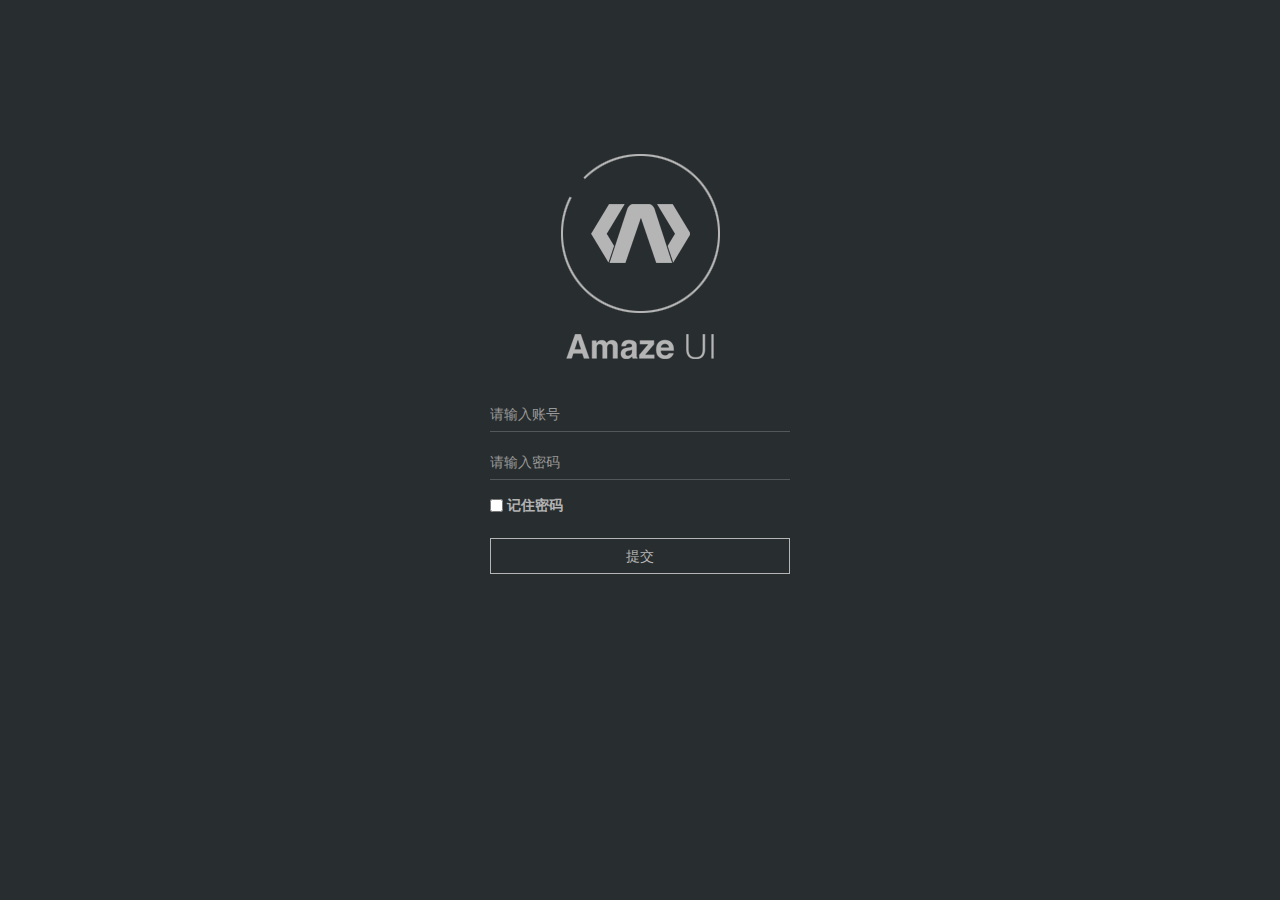
==== login.html @ 0cbc0e25 "commit" ====
<!DOCTYPE html>
<html lang="en">

<head>
    <meta charset="utf-8">
    <meta http-equiv="X-UA-Compatible" content="IE=edge">
    <title>寒亭人大登录</title>
    <meta name="description" content="这是一个 index 页面">
    <meta name="keywords" content="index">
    <meta name="viewport" content="width=device-width, initial-scale=1">
    <meta name="renderer" content="webkit">
    <meta http-equiv="Cache-Control" content="no-siteapp" />
    <link rel="icon" type="image/png" href="assets/i/favicon.png">
    <link rel="apple-touch-icon-precomposed" href="assets/i/app-icon72x72@2x.png">
    <meta name="apple-mobile-web-app-title" content="Amaze UI" />
    <link rel="stylesheet" href="assets/css/amazeui.min.css" />
    <link rel="stylesheet" href="assets/css/amazeui.datatables.min.css" />
    <link rel="stylesheet" href="assets/css/app.css">
    <script src="assets/js/jquery.min.js"></script>

</head>

<body data-type="login">
    <script src="assets/js/theme.js"></script>
    <div class="am-g tpl-g">
        <!-- 风格切换 -->

        <div class="tpl-login">
            <div class="tpl-login-content">
                <div class="tpl-login-logo">

                </div>



                <form class="am-form tpl-form-line-form">
                    <div class="am-form-group">
                        <input type="text" class="tpl-form-input" id="username" placeholder="请输入账号">

                    </div>

                    <div class="am-form-group">
                        <input type="password" class="tpl-form-input" id="password" placeholder="请输入密码">

                    </div>
                    <div class="am-form-group tpl-login-remember-me">
                        <input id="remember-me" type="checkbox">
                        <label for="remember-me">
       
                        记住密码
                         </label>

                    </div>






                    <div class="am-form-group">

                        <button type="button" class="am-btn am-btn-primary  am-btn-block tpl-btn-bg-color-success  tpl-login-btn">提交</button>

                    </div>
                </form>
            </div>
        </div>
    </div>
    <script src="assets/js/amazeui.min.js"></script>
    <script src="assets/js/app.js"></script>
<script>
    $(function () {
        var username = $("#username").val();
        var password = $("#password").val();
        $.ajax({
            type: 'post',
            url:'http://192.168.0.117:8081/duty/record/detail',
            contentType: "application/json",
            data: JSON.stringify({
                "id":"1"
            }),
            success:function(data){
                console.log(data);
            }
        })
    })
</script>

</body>

</html>
---- assets/css/app.css ----
ul,
li {
  list-style: none;
  padding: 0;
  margin: 0;
}
header {
  z-index: 1200;
  position: relative;
}
.tpl-header-logo {
  width: 240px;
  height: 57px;
  display: table;
  text-align: center;
  position: relative;
  z-index: 1300;
}
.tpl-header-logo a {
  display: table-cell;
  vertical-align: middle;
}
.tpl-header-logo img {
  width: 170px;
}
.tpl-header-fluid {
  margin-left: 240px;
  height: 56px;
  padding-left: 20px;
  padding-right: 20px;
}
.tpl-header-switch-button {
  margin-top: 0px;
  margin-bottom: 0px;
  float: left;
  color: #cfcfcf;
  margin-left: -20px;
  margin-right: 0;
  border: 0;
  border-radius: 0;
  padding: 0px 22px;
  font-size: 22px;
  line-height: 55px;
}
.tpl-header-switch-button:hover {
  outline: none;
}
.tpl-header-search-form {
  height: 54px;
  line-height: 52px;
  margin-left: 10px;
}
.tpl-header-search-box,
.tpl-header-search-btn {
  transition: all 0.4s ease-in-out;
  color: #848c90;
  background: none;
  border: none;
  outline: none;
}
.tpl-header-search-box {
  font-size: 14px;
}
.tpl-header-search-box:hover,
.tpl-header-search-box:active {
  color: #fff;
}
.tpl-header-search-btn {
  font-size: 15px;
}
.tpl-header-search-btn:hover,
.tpl-header-search-btn:active {
  color: #fff;
}
.tpl-header-navbar {
  color: #fff;
}
.tpl-header-navbar li {
  float: left;
}
.tpl-header-navbar a {
  line-height: 56px;
  display: block;
  padding: 0 16px;
  position: relative;
}
.tpl-header-navbar a .item-feed-badge {
  position: absolute;
  top: 9px;
  left: 25px;
}
ul.tpl-dropdown-content {
  padding: 10px;
  margin-top: 0;
  width: 300px;
  background-color: #2f3638;
  border: 1px solid #525e62;
  border-radius: 0;
}
ul.tpl-dropdown-content li {
  float: none;
}
ul.tpl-dropdown-content:before,
ul.tpl-dropdown-content:after {
  display: none;
}
ul.tpl-dropdown-content .tpl-dropdown-menu-notifications-title {
  font-size: 12px;
  float: left;
  color: rgba(255, 255, 255, 0.7);
}
ul.tpl-dropdown-content .tpl-dropdown-menu-notifications-time {
  float: right;
  text-align: right;
  color: rgba(255, 255, 255, 0.7);
  font-size: 11px;
  width: 50px;
  margin-left: 10px;
}
ul.tpl-dropdown-content .tpl-dropdown-menu-notifications:last-child .tpl-dropdown-menu-notifications-item {
  text-align: center;
  border: none;
  font-size: 12px;
}
ul.tpl-dropdown-content .tpl-dropdown-menu-notifications:last-child .tpl-dropdown-menu-notifications-item i {
  margin-left: -6px;
}
ul.tpl-dropdown-content .tpl-dropdown-menu-messages:last-child .tpl-dropdown-menu-messages-item {
  text-align: center;
  border: none;
  font-size: 12px;
}
ul.tpl-dropdown-content .tpl-dropdown-menu-messages:last-child .tpl-dropdown-menu-messages-item i {
  margin-left: -6px;
}
ul.tpl-dropdown-content .tpl-dropdown-menu-notifications-item,
ul.tpl-dropdown-content .tpl-dropdown-menu-messages-item {
  padding: 12px;
  color: #fff;
  line-height: 20px;
  border-bottom: 1px solid rgba(255, 255, 255, 0.15);
}
ul.tpl-dropdown-content .tpl-dropdown-menu-notifications-item:hover,
ul.tpl-dropdown-content .tpl-dropdown-menu-messages-item:hover,
ul.tpl-dropdown-content .tpl-dropdown-menu-notifications-item:focus,
ul.tpl-dropdown-content .tpl-dropdown-menu-messages-item:focus {
  background-color: #465154;
  color: #fff;
}
ul.tpl-dropdown-content .tpl-dropdown-menu-notifications-item .menu-messages-ico,
ul.tpl-dropdown-content .tpl-dropdown-menu-messages-item .menu-messages-ico {
  line-height: initial;
  float: left;
  width: 35px;
  height: 35px;
  border-radius: 50%;
  margin-right: 10px;
  margin-top: 6px;
  overflow: hidden;
}
ul.tpl-dropdown-content .tpl-dropdown-menu-notifications-item .menu-messages-ico img,
ul.tpl-dropdown-content .tpl-dropdown-menu-messages-item .menu-messages-ico img {
  width: 100%;
  height: auto;
  vertical-align: middle;
}
ul.tpl-dropdown-content .tpl-dropdown-menu-notifications-item .menu-messages-time,
ul.tpl-dropdown-content .tpl-dropdown-menu-messages-item .menu-messages-time {
  float: right;
  text-align: right;
  color: rgba(255, 255, 255, 0.7);
  font-size: 11px;
  width: 40px;
  margin-left: 10px;
}
ul.tpl-dropdown-content .tpl-dropdown-menu-notifications-item .menu-messages-content,
ul.tpl-dropdown-content .tpl-dropdown-menu-messages-item .menu-messages-content {
  display: block;
  font-size: 13px;
  margin-left: 45px;
  margin-right: 50px;
}
ul.tpl-dropdown-content .tpl-dropdown-menu-notifications-item .menu-messages-content .menu-messages-content-time,
ul.tpl-dropdown-content .tpl-dropdown-menu-messages-item .menu-messages-content .menu-messages-content-time {
  margin-top: 3px;
  color: rgba(255, 255, 255, 0.7);
  font-size: 11px;
}
.am-dimmer {
  z-index: 1200;
}
.am-modal {
  z-index: 1300;
}
.am-datepicker-dropdown {
  z-index: 1400;
}
.tpl-skiner {
  transition: all 0.4s ease-in-out;
  position: fixed;
  z-index: 10000;
  right: -130px;
  top: 65px;
}
.tpl-skiner.active {
  right: 0px;
}
.tpl-skiner-content {
  background: rgba(0, 0, 0, 0.7);
  width: 130px;
  padding: 15px;
  border-radius: 4px 0 0 4px;
  overflow: hidden;
}
.fc-content .am-icon-close {
  position: absolute;
  right: 0;
  top: 0px;
}
.tpl-skiner-toggle {
  position: absolute;
  top: 5px;
  left: -40px;
  width: 40px;
  color: #969a9b;
  font-size: 20px;
  height: 40px;
  line-height: 40px;
  text-align: center;
  background: rgba(0, 0, 0, 0.7);
  cursor: pointer;
  border-top-left-radius: 4px;
  border-bottom-left-radius: 4px;
}
.tpl-skiner-content-title {
  margin: 0;
  margin-bottom: 4px;
  padding-bottom: 4px;
  font-size: 16px;
  text-transform: uppercase;
  color: #fff;
  border-bottom: 1px solid rgba(255, 255, 255, 0.3);
}
.tpl-skiner-content-bar {
  padding-top: 10px;
}
.tpl-skiner-content-bar .skiner-color {
  transition: all 0.4s ease-in-out;
  float: left;
  width: 25px;
  height: 25px;
  margin-right: 10px;
  cursor: pointer;
}
.tpl-skiner-content-bar .skiner-white {
  background: #fff;
  border: 2px solid #eee;
}
.tpl-skiner-content-bar .skiner-black {
  background: #000;
  border: 2px solid #222;
}
.sub-active {
  color: #fff!important;
}
.left-sidebar {
  transition: all 0.4s ease-in-out;
  width: 240px;
  min-height: 100%;
  padding-top: 57px;
  position: absolute;
  z-index: 1104;
  top: 0;
  left: 0px;
}
.left-sidebar.xs-active {
  left: 0px;
}
.left-sidebar.active {
  left: -240px;
}
.tpl-sidebar-user-panel {
  padding: 22px;
  padding-top: 28px;
}
.tpl-user-panel-profile-picture {
  border-radius: 50%;
  width: 82px;
  height: 82px;
  margin-bottom: 10px;
  overflow: hidden;
}
.tpl-user-panel-profile-picture img {
  width: auto;
  height: 82px;
  vertical-align: middle;
}
.tpl-user-panel-status-icon {
  margin-right: 2px;
}
.user-panel-logged-in-text {
  display: block;
  color: #cfcfcf;
  font-size: 14px;
}
.tpl-user-panel-action-link {
  color: #6d787c;
  font-size: 12px;
}
.tpl-user-panel-action-link:hover {
  color: #a2aaad;
}
.sidebar-nav {
  list-style-type: none;
  padding: 0;
  margin: 0;
}
.sidebar-nav-sub {
  display: none;
}
.sidebar-nav-sub .sidebar-nav-link {
  font-size: 12px;
  padding-left: 30px;
}
.sidebar-nav-sub .sidebar-nav-link a {
  font-size: 12px;
  padding-left: 0;
}
.sidebar-nav-sub .sidebar-nav-link-logo {
  margin-right: 8px;
  width: 20px;
  font-size: 16px;
}
.sidebar-nav-sub-ico-rotate {
  -webkit-transform: rotate(180deg);
  transform: rotate(180deg);
  -webkit-transition: all 300ms;
  transition: all 300ms;
}
.sidebar-nav-link-logo-ico {
  margin-top: 5px;
}
.sidebar-nav-heading {
  padding: 24px 17px;
  font-size: 15px;
  font-weight: 500;
}
.sidebar-nav-heading-info {
  font-size: 12px;
  color: #868E8E;
  padding-left: 10px;
}
.sidebar-nav-link-logo {
  margin-right: 8px;
  width: 20px;
  font-size: 16px;
}
.sidebar-nav-link {
  color: #fff;
}
.sidebar-nav-link a {
  display: block;
  color: #868E8E;
  padding: 10px 17px;
  border-left: #282d2f 3px solid;
  font-size: 14px;
  cursor: pointer;
}
.sidebar-nav-link a.active {
  cursor: pointer;
  border-left: #1CA2CE 3px solid;
  color: #fff;
}
.sidebar-nav-link a:hover {
  color: #fff;
}
.tpl-content-wrapper {
  transition: all 0.4s ease-in-out;
  position: relative;
  margin-left: 240px;
  z-index: 1101;
  min-height: 922px;
  border-bottom-left-radius: 3px;
}
.tpl-content-wrapper.xs-active {
  margin-left: 240px;
}
.tpl-content-wrapper.active {
  margin-left: 0;
}
.page-header {
  background: #424b4f;
  margin-top: 0;
  margin-bottom: 0;
  padding: 40px 0;
  border-bottom: 0;
}
.container-fluid {
  margin-top: 0;
  margin-bottom: 0;
  padding: 40px 0;
  border-bottom: 0;
  padding-left: 20px;
  padding-right: 20px;
}
.row {
  margin-right: -10px;
  margin-left: -10px;
}
.page-header-description {
  margin-top: 4px;
  margin-bottom: 0;
  font-size: 14px;
  color: #e6e6e6;
}
.page-header-heading {
  font-size: 20px;
  font-weight: 400;
}
.page-header-heading .page-header-heading-ico {
  font-size: 28px;
  position: relative;
  top: 3px;
}
.page-header-heading small {
  font-weight: normal;
  line-height: 1;
  color: #B3B3B3;
}
.page-header-button {
  transition: all 0.4s ease-in-out;
  opacity: 0.3;
  float: right;
  outline: none;
  border: 1px solid #fff;
  padding: 16px 36px;
  font-size: 23px;
  line-height: 23px;
  border-radius: 0;
  padding-top: 14px;
  color: #fff;
  background-color: rgba(0, 0, 0, 0);
  font-weight: 500;
}
.page-header-button:hover {
  background-color: #ffffff;
  color: #333;
  opacity: 1;
}
.widget {
  width: 100%;
  min-height: 148px;
  margin-bottom: 20px;
  border-radius: 0;
  position: relative;
}
.widget-head {
  width: 100%;
  padding: 15px;
}
.widget-title {
  font-size: 14px;
}
.widget-fluctuation-period-text {
  display: inline-block;
  font-size: 16px;
  line-height: 20px;
  margin-bottom: 9px;
}
.widget-body {
  padding: 13px 15px;
  width: 100%;
}
.row-content {
  padding: 20px;
}
.widget-fluctuation-description-text {
  margin-top: 4px;
  display: block;
  font-size: 12px;
  line-height: 13px;
}
.widget-fluctuation-description-amount {
  display: block;
  font-size: 20px;
  line-height: 22px;
}
.widget-statistic-header {
  position: relative;
  z-index: 35;
  display: block;
  font-size: 14px;
  text-transform: uppercase;
  margin-bottom: 8px;
}
.widget-body-md {
  height: 200px;
}
.widget-body-lg {
  min-height: 330px;
}
.widget-margin-bottom-lg {
  margin-bottom: 20px;
}
.tpl-table-black-operation a {
  display: inline-block;
  padding: 5px 6px;
  font-size: 12px;
  line-height: 12px;
}
.tpl-switch input[type="checkbox"] {
  position: absolute;
  opacity: 0;
  width: 50px;
  height: 20px;
}
.tpl-switch input[type="checkbox"].ios-switch + div {
  vertical-align: middle;
  width: 40px;
  height: 20px;
  border-radius: 999px;
  background-color: rgba(0, 0, 0, 0.1);
  -webkit-transition-duration: .4s;
  -webkit-transition-property: background-color, box-shadow;
  margin-top: 6px;
}
.tpl-switch input[type="checkbox"].ios-switch:checked + div {
  width: 40px;
  background-position: 0 0;
  background-color: #36c6d3;
}
.tpl-switch input[type="checkbox"].tinyswitch.ios-switch + div {
  width: 34px;
  height: 18px;
}
.tpl-switch input[type="checkbox"].bigswitch.ios-switch + div {
  width: 50px;
  height: 25px;
}
.tpl-switch input[type="checkbox"].green.ios-switch:checked + div {
  background-color: #00e359;
  border: 1px solid #00a23f;
  box-shadow: inset 0 0 0 10px #00e359;
}
.tpl-switch input[type="checkbox"].ios-switch + div > div {
  float: left;
  width: 18px;
  height: 18px;
  border-radius: inherit;
  background: #ffffff;
  -webkit-transition-timing-function: cubic-bezier(0.54, 1.85, 0.5, 1);
  -webkit-transition-duration: 0.4s;
  -webkit-transition-property: transform, background-color, box-shadow;
  -moz-transition-timing-function: cubic-bezier(0.54, 1.85, 0.5, 1);
  -moz-transition-duration: 0.4s;
  -moz-transition-property: transform, background-color;
  pointer-events: none;
  margin-top: 1px;
  margin-left: 1px;
}
.tpl-switch input[type="checkbox"].ios-switch:checked + div > div {
  -webkit-transform: translate3d(20px, 0, 0);
  -moz-transform: translate3d(20px, 0, 0);
  background-color: #ffffff;
}
.tpl-switch input[type="checkbox"].tinyswitch.ios-switch + div > div {
  width: 16px;
  height: 16px;
  margin-top: 1px;
}
.tpl-switch input[type="checkbox"].tinyswitch.ios-switch:checked + div > div {
  -webkit-transform: translate3d(16px, 0, 0);
  -moz-transform: translate3d(16px, 0, 0);
  box-shadow: 0px 2px 5px rgba(0, 0, 0, 0.3), 0px 0px 0 1px #0850ac;
}
.tpl-switch input[type="checkbox"].bigswitch.ios-switch + div > div {
  width: 23px;
  height: 23px;
  margin-top: 1px;
}
.tpl-switch input[type="checkbox"].bigswitch.ios-switch:checked + div > div {
  -webkit-transform: translate3d(25px, 0, 0);
  -moz-transform: translate3d(16px, 0, 0);
}
.tpl-switch input[type="checkbox"].green.ios-switch:checked + div > div {
  box-shadow: 0px 2px 5px rgba(0, 0, 0, 0.3), 0 0 0 1px #00a23f;
}
.tpl-page-state {
  width: 100%;
}
.tpl-page-state-title {
  font-size: 40px;
  font-weight: bold;
}
.tpl-page-state-content {
  padding: 10px 0;
}
.tpl-login {
  width: 100%;
}
.tpl-login-logo {
  max-width: 159px;
  height: 205px;
  margin: 0 auto;
  margin-bottom: 20px;
}
.tpl-login-title {
  width: 100%;
  font-size: 24px;
}
.tpl-login-content {
  width: 300px;
  margin: 12% auto 0;
}
.tpl-login-remember-me {
  color: #B3B3B3;
  font-size: 14px;
}
.tpl-login-remember-me label {
  position: relative;
  top: -2px;
}
.tpl-login-content-info {
  color: #B3B3B3;
  font-size: 14px;
}
.cl-p {
  padding: 0!important;
}
.tpl-table-line-img {
  max-width: 100px;
  padding: 2px;
}
.tpl-table-list-select {
  text-align: right;
}
.fc-button-group,
.fc button {
  display: block;
}
.theme-white {
  background: #e9ecf3;
}
.theme-white .sidebar-nav-sub .sidebar-nav-link-logo {
  margin-left: 10px;
}
.theme-white .tpl-header-search-box:hover,
.theme-white .tpl-header-search-box:active .tpl-error-title {
  color: #848c90;
}
.theme-white .tpl-error-title-info {
  line-height: 30px;
  font-size: 21px;
  margin-top: 20px;
  text-align: center;
  color: #dce2ec;
}
.theme-white .tpl-error-btn {
  background: #03a9f3;
  border: 1px solid #03a9f3;
  border-radius: 30px;
  padding: 6px 20px 8px;
}
.theme-white .tpl-error-content {
  margin-top: 20px;
  margin-bottom: 20px;
  font-size: 16px;
  text-align: center;
  color: #96a2b4;
}
.theme-white .tpl-calendar-box {
  background: #fff;
  border-radius: 4px;
  padding: 20px;
}
.theme-white .tpl-calendar-box .fc-event {
  border-radius: 0;
  background: #03a9f3;
  border: 1px solid #14b0f6;
}
.theme-white .tpl-calendar-box .fc-axis {
  color: #868E8E;
}
.theme-white .tpl-calendar-box .fc-unthemed .fc-today {
  background: #eee;
}
.theme-white .tpl-calendar-box .fc-more {
  color: #868E8E;
}
.theme-white .tpl-calendar-box .fc th.fc-widget-header {
  background: #32c5d2!important;
  color: #ffffff;
  font-size: 14px;
  line-height: 20px;
  padding: 7px 0px;
  text-transform: uppercase;
  border: none!important;
}
.theme-white .tpl-calendar-box .fc th.fc-widget-header a {
  color: #fff;
}
.theme-white .tpl-calendar-box .fc-center h2 {
  color: #868E8E;
}
.theme-white .tpl-calendar-box .fc-state-default {
  background-image: none;
  background: #fff;
  font-size: 14px;
  color: #868E8E;
}
.theme-white .tpl-calendar-box .fc th,
.theme-white .tpl-calendar-box .fc td,
.theme-white .tpl-calendar-box .fc hr,
.theme-white .tpl-calendar-box .fc thead,
.theme-white .tpl-calendar-box .fc tbody,
.theme-white .tpl-calendar-box .fc-row {
  border-color: #eee!important;
}
.theme-white .tpl-calendar-box .fc-day-number {
  color: #868E8E;
  padding-right: 6px;
}
.theme-white .tpl-calendar-box .fc th {
  color: #868E8E;
  font-weight: normal;
  font-size: 14px;
  padding: 6px 0;
}
.theme-white .tpl-login-logo {
  background: url(../img/logoa.png) center no-repeat;
}
.theme-white .sub-active {
  color: #23abf0!important;
}
.theme-white .tpl-table-line-img {
  border: 1px solid #ddd;
}
.theme-white .tpl-pagination .am-disabled a,
.theme-white .tpl-pagination li a {
  color: #23abf0;
  border-radius: 3px;
  padding: 6px 12px;
}
.theme-white .tpl-pagination .am-active a {
  background: #23abf0;
  color: #fff;
  border: 1px solid #23abf0;
  padding: 6px 12px;
}
.theme-white .tpl-login-btn {
  background-color: #32c5d2;
  border: none;
  padding: 10px 16px;
  font-size: 14px;
  line-height: 14px;
  outline: none;
}
.theme-white .tpl-login-btn:hover,
.theme-white .tpl-login-btn:active {
  background: #22b2e1;
  color: #fff;
}
.theme-white .tpl-login-title {
  color: #697882;
}
.theme-white .tpl-login-title strong {
  color: #39bae4;
}
.theme-white .tpl-login-content {
  width: 500px;
  padding: 40px 40px 25px;
  background-color: #fff;
  border-radius: 4px;
}
.theme-white .tpl-form-line-form,
.theme-white .tpl-form-border-form {
  padding-top: 20px;
}
.theme-white .tpl-form-border-form input[type=number]:focus,
.theme-white .tpl-form-border-form input[type=search]:focus,
.theme-white .tpl-form-border-form input[type=text]:focus,
.theme-white .tpl-form-border-form input[type=password]:focus,
.theme-white .tpl-form-border-form input[type=datetime]:focus,
.theme-white .tpl-form-border-form input[type=datetime-local]:focus,
.theme-white .tpl-form-border-form input[type=date]:focus,
.theme-white .tpl-form-border-form input[type=month]:focus,
.theme-white .tpl-form-border-form input[type=time]:focus,
.theme-white .tpl-form-border-form input[type=week]:focus,
.theme-white .tpl-form-border-form input[type=email]:focus,
.theme-white .tpl-form-border-form input[type=url]:focus,
.theme-white .tpl-form-border-form input[type=tel]:focus,
.theme-white .tpl-form-border-form input[type=color]:focus,
.theme-white .tpl-form-border-form select:focus,
.theme-white .tpl-form-border-form textarea:focus,
.theme-white .am-form-field:focus {
  -webkit-box-shadow: none;
  box-shadow: none;
}
.theme-white .tpl-form-border-form input[type=number],
.theme-white .tpl-form-border-form input[type=search],
.theme-white .tpl-form-border-form input[type=text],
.theme-white .tpl-form-border-form input[type=password],
.theme-white .tpl-form-border-form input[type=datetime],
.theme-white .tpl-form-border-form input[type=datetime-local],
.theme-white .tpl-form-border-form input[type=date],
.theme-white .tpl-form-border-form input[type=month],
.theme-white .tpl-form-border-form input[type=time],
.theme-white .tpl-form-border-form input[type=week],
.theme-white .tpl-form-border-form input[type=email],
.theme-white .tpl-form-border-form input[type=url],
.theme-white .tpl-form-border-form input[type=tel],
.theme-white .tpl-form-border-form input[type=color],
.theme-white .tpl-form-border-form select,
.theme-white .tpl-form-border-form textarea,
.theme-white .am-form-field {
  display: block;
  width: 100%;
  padding: 6px 12px;
  line-height: 1.42857;
  color: #4d6b8a;
  background-color: #fff;
  background-image: none;
  border-radius: 4px;
  -webkit-box-shadow: inset 0 1px 1px rgba(0, 0, 0, 0.075);
  box-shadow: inset 0 1px 1px rgba(0, 0, 0, 0.075);
  -webkit-transition: border-color ease-in-out 0.15s, box-shadow ease-in-out 0.15s;
  -o-transition: border-color ease-in-out 0.15s, box-shadow ease-in-out 0.15s;
  transition: border-color ease-in-out 0.15s, box-shadow ease-in-out 0.15s;
  background: 0 0;
  border: 0;
  border: 1px solid #c2cad8;
  -webkit-border-radius: 0;
  -moz-border-radius: 0;
  -ms-border-radius: 0;
  text-indent: .5em;
  -o-border-radius: 0;
  border-radius: 0;
  color: #555;
  box-shadow: none;
  padding-left: 0;
  padding-right: 0;
  font-size: 14px;
}
.theme-white .tpl-form-border-form .am-checkbox,
.theme-white .tpl-form-border-form .am-checkbox-inline,
.theme-white .tpl-form-border-form .am-form-label,
.theme-white .tpl-form-border-form .am-radio,
.theme-white .tpl-form-border-form .am-radio-inline {
  margin-top: 0;
  margin-bottom: 0;
}
.theme-white .tpl-form-border-form .am-form-group:after {
  clear: both;
}
.theme-white .tpl-form-border-form .am-form-group:after,
.theme-white .tpl-form-border-form .am-form-group:before {
  content: " ";
  display: table;
}
.theme-white .tpl-form-border-form .am-form-label {
  padding-top: 5px;
  font-size: 16px;
  color: #888;
  font-weight: inherit;
  text-align: right;
}
.theme-white .tpl-form-border-form .am-form-group {
  /*padding: 20px 0;*/
}
.theme-white .tpl-form-border-form .am-form-label .tpl-form-line-small-title {
  color: #999;
  font-size: 12px;
}
.theme-white .tpl-form-line-form input[type=number]:focus,
.theme-white .tpl-form-line-form input[type=search]:focus,
.theme-white .tpl-form-line-form input[type=text]:focus,
.theme-white .tpl-form-line-form input[type=password]:focus,
.theme-white .tpl-form-line-form input[type=datetime]:focus,
.theme-white .tpl-form-line-form input[type=datetime-local]:focus,
.theme-white .tpl-form-line-form input[type=date]:focus,
.theme-white .tpl-form-line-form input[type=month]:focus,
.theme-white .tpl-form-line-form input[type=time]:focus,
.theme-white .tpl-form-line-form input[type=week]:focus,
.theme-white .tpl-form-line-form input[type=email]:focus,
.theme-white .tpl-form-line-form input[type=url]:focus,
.theme-white .tpl-form-line-form input[type=tel]:focus,
.theme-white .tpl-form-line-form input[type=color]:focus,
.theme-white .tpl-form-line-form select:focus,
.theme-white .tpl-form-line-form textarea:focus,
.theme-white .am-form-field:focus {
  -webkit-box-shadow: none;
  box-shadow: none;
}
.theme-white .tpl-form-line-form input[type=number],
.theme-white .tpl-form-line-form input[type=search],
.theme-white .tpl-form-line-form input[type=text],
.theme-white .tpl-form-line-form input[type=password],
.theme-white .tpl-form-line-form input[type=datetime],
.theme-white .tpl-form-line-form input[type=datetime-local],
.theme-white .tpl-form-line-form input[type=date],
.theme-white .tpl-form-line-form input[type=month],
.theme-white .tpl-form-line-form input[type=time],
.theme-white .tpl-form-line-form input[type=week],
.theme-white .tpl-form-line-form input[type=email],
.theme-white .tpl-form-line-form input[type=url],
.theme-white .tpl-form-line-form input[type=tel],
.theme-white .tpl-form-line-form input[type=color],
.theme-white .tpl-form-line-form select,
.theme-white .tpl-form-line-form textarea,
.theme-white .am-form-field {
  display: block;
  width: 100%;
  padding: 6px 12px;
  line-height: 1.42857;
  color: #4d6b8a;
  background-color: #fff;
  background-image: none;
  border: 1px solid #c2cad8;
  border-radius: 4px;
  -webkit-box-shadow: inset 0 1px 1px rgba(0, 0, 0, 0.075);
  box-shadow: inset 0 1px 1px rgba(0, 0, 0, 0.075);
  -webkit-transition: border-color ease-in-out 0.15s, box-shadow ease-in-out 0.15s;
  -o-transition: border-color ease-in-out 0.15s, box-shadow ease-in-out 0.15s;
  transition: border-color ease-in-out 0.15s, box-shadow ease-in-out 0.15s;
  background: 0 0;
  border: 0;
  border-bottom: 1px solid #c2cad8;
  -webkit-border-radius: 0;
  -moz-border-radius: 0;
  -ms-border-radius: 0;
  -o-border-radius: 0;
  border-radius: 0;
  color: #555;
  box-shadow: none;
  padding-left: 0;
  padding-right: 0;
  font-size: 14px;
}
.theme-white .tpl-form-line-form .am-checkbox,
.theme-white .tpl-form-line-form .am-checkbox-inline,
.theme-white .tpl-form-line-form .am-form-label,
.theme-white .tpl-form-line-form .am-radio,
.theme-white .tpl-form-line-form .am-radio-inline {
  margin-top: 0;
  margin-bottom: 0;
}
.theme-white .tpl-form-line-form .am-form-group:after {
  clear: both;
}
.theme-white .tpl-form-line-form .am-form-group:after,
.theme-white .tpl-form-line-form .am-form-group:before {
  content: " ";
  display: table;
}
.theme-white .tpl-form-line-form .am-form-label {
  padding-top: 5px;
  font-size: 16px;
  color: #888;
  font-weight: inherit;
  text-align: right;
}
.theme-white .tpl-form-line-form .am-form-group {
  /*padding: 20px 0;*/
}
.theme-white .tpl-form-line-form .am-form-label .tpl-form-line-small-title {
  color: #999;
  font-size: 12px;
}
.theme-white .tpl-table-black-operation a {
  border: 1px solid #36c6d3;
  color: #36c6d3;
}
.theme-white .tpl-table-black-operation a:hover {
  background: #36c6d3;
  color: #fff;
}
.theme-white .tpl-table-black-operation a.tpl-table-black-operation-del {
  border: 1px solid #e7505a;
  color: #e7505a;
}
.theme-white .tpl-table-black-operation a.tpl-table-black-operation-del:hover {
  background: #e7505a;
  color: #fff;
}
.theme-white .tpl-amendment-echarts {
  left: -17px;
}
.theme-white .tpl-user-card {
  border: 1px solid #3598dc;
  border-top: 2px solid #3598dc;
  background: #3598dc;
  color: #ffffff;
  border-radius: 4px;
}
.theme-white .tpl-user-card-title {
  font-size: 26px;
  margin-top: 0;
  font-weight: 300;
  margin-top: 25px;
  margin-bottom: 10px;
}
.theme-white .achievement-subheading {
  font-size: 12px;
  margin-top: 0;
  margin-bottom: 15px;
}
.theme-white .achievement-image {
  border-radius: 50%;
  margin-bottom: 22px;
}
.theme-white .achievement-description {
  margin: 0;
  font-size: 12px;
}
.theme-white .tpl-table-black {
  color: #838FA1;
}
.theme-white .tpl-table-black thead > tr > th {
  font-size: 14px;
  padding: 6px;
}
.theme-white .tpl-table-black tbody > tr > td {
  font-size: 14px;
  padding: 7px 6px;
}
.theme-white .tpl-table-black tfoot > tr > th {
  font-size: 14px;
  padding: 6px 0;
}
.theme-white .am-progress {
  height: 12px;
}
.theme-white .am-progress-title {
  font-size: 14px;
  margin-bottom: 8px;
}
.theme-white .widget-fluctuation-tpl-btn {
  margin-top: 6px;
  display: block;
  color: #fff;
  font-size: 12px;
  padding: 8px 14px;
  outline: none;
  background-color: #e7505a;
  border: 1px solid #e7505a;
}
.theme-white .widget-fluctuation-tpl-btn:hover {
  background: transparent;
  color: #e7505a;
}
.theme-white .widget-fluctuation-description-text {
  color: #c5cacd;
}
.theme-white .widget-fluctuation-period-text {
  color: #838FA1;
}
.theme-white .text-success {
  color: #5eb95e;
}
.theme-white .widget-head {
  border-bottom: 1px solid #eef1f5;
}
.theme-white .widget-function a {
  color: #838FA1;
}
.theme-white .widget-function a:hover {
  color: #a7bdcd;
}
.theme-white .widget {
  padding: 10px 20px 13px;
  background-color: #fff;
  border-radius: 4px;
  color: #838FA1;
}
.theme-white .widget-title {
  font-size: 16px;
}
.theme-white .widget-primary {
  min-height: 174px;
  border: 1px solid #32c5d2;
  border-top: 2px solid #32c5d2;
  background: #32c5d2;
  color: #ffffff;
  padding: 12px 17px;
  padding-left: 22px;
}
.theme-white .widget-statistic-icon {
  position: absolute;
  z-index: 30;
  right: 30px;
  top: 24px;
  font-size: 70px;
  color: #46cad6;
}
.theme-white .widget-statistic-description {
  position: relative;
  z-index: 35;
  display: block;
  font-size: 14px;
  line-height: 14px;
  padding-top: 8px;
  color: #fff;
}
.theme-white .widget-statistic-value {
  position: relative;
  z-index: 35;
  font-weight: 300;
  display: block;
  color: #fff;
  font-size: 46px;
  line-height: 46px;
  margin-bottom: 8px;
}
.theme-white .widget-statistic-header {
  padding-top: 18px;
  color: #fff;
}
.theme-white .widget-purple {
  padding: 12px 17px;
  border: 1px solid #8E44AD;
  border-top: 2px solid #8E44AD;
  background: #8E44AD;
  color: #ffffff;
  min-height: 174px;
}
.theme-white .widget-purple .widget-statistic-icon {
  color: #9956b5;
}
.theme-white .widget-purple .widget-statistic-header {
  color: #ded5e7;
}
.theme-white .widget-purple .widget-statistic-description {
  color: #ded5e7;
}
.theme-white .page-header-button {
  opacity: .8;
  border: 1px solid #32c5d2;
  background: #32c5d2;
  color: #fff;
}
.theme-white .page-header-button:hover {
  opacity: 1;
}
.theme-white .page-header-description {
  color: #666;
}
.theme-white .page-header-heading {
  color: #666;
}
.theme-white ul.tpl-dropdown-content .tpl-dropdown-menu-messages-item .menu-messages-content .menu-messages-content-time {
  color: #96a5aa;
}
.theme-white ul.tpl-dropdown-content {
  background: #fff;
  border: 1px solid #ddd;
}
.theme-white ul.tpl-dropdown-content .tpl-dropdown-menu-notifications-item,
.theme-white ul.tpl-dropdown-content .tpl-dropdown-menu-messages-item {
  border-bottom: 1px solid #eee;
  color: #999;
}
.theme-white ul.tpl-dropdown-content .tpl-dropdown-menu-notifications-item:hover,
.theme-white ul.tpl-dropdown-content .tpl-dropdown-menu-messages-item:hover {
  background-color: #f5f5f5;
}
.theme-white ul.tpl-dropdown-content .tpl-dropdown-menu-notifications-item .tpl-dropdown-menu-notifications-time,
.theme-white ul.tpl-dropdown-content .tpl-dropdown-menu-messages-item .tpl-dropdown-menu-notifications-time {
  color: #999;
}
.theme-white ul.tpl-dropdown-content .tpl-dropdown-menu-messages-item:hover {
  background-color: #f5f5f5;
}
.theme-white ul.tpl-dropdown-content .tpl-dropdown-menu-notifications-title {
  color: #999;
}
.theme-white .sidebar-nav-link a {
  border-left: #fff 3px solid;
}
.theme-white .sidebar-nav-link a:hover {
  background: #f2f6f9;
  color: #868E8E;
  border-left: #3bb4f2 3px solid;
}
.theme-white .sidebar-nav-link a.active {
  background: #f2f6f9;
  color: #868E8E;
  border-left: #3bb4f2 3px solid;
}
.theme-white .sidebar-nav-heading {
  color: #999;
  border-bottom: 1px solid #eee;
}
.theme-white .tpl-sidebar-user-panel {
  background: #fff;
  border-bottom: 1px solid #eee;
}
.theme-white .tpl-content-wrapper {
  background: #e9ecf3;
}
.theme-white .tpl-header-fluid {
  background: #fff;
  border-top: 1px solid #eee;
}
.theme-white .tpl-header-logo {
  background: #fff;
  border-bottom: 1px solid #eee;
}
.theme-white .tpl-header-switch-button {
  background: #fff;
  border-right: 1px solid #eee;
  border-left: 1px solid #eee;
}
.theme-white .tpl-header-switch-button:hover {
  background: #fff;
  color: #999;
}
.theme-white .tpl-header-navbar a {
  color: #999;
}
.theme-white .tpl-header-navbar a:hover {
  color: #999;
}
.theme-white .left-sidebar {
  background: #fff;
}
.theme-white .widget-color-green {
  border: 1px solid #32c5d2;
  border-top: 2px solid #32c5d2;
  background: #32c5d2;
  color: #ffffff;
}
.theme-white .widget-color-green .widget-fluctuation-period-text {
  color: #fff;
}
.theme-white .widget-color-green .widget-head {
  border-bottom: 1px solid #2bb8c4;
}
.theme-white .widget-color-green .widget-fluctuation-description-text {
  color: #bbe7f6;
}
.theme-white .widget-color-green .widget-function a {
  color: #42bde5;
}
.theme-white .widget-color-green .widget-function a:hover {
  color: #fff;
}
.theme-black {
  background-color: #282d2f;
}
.theme-black .tpl-am-model-bd {
  background: #424b4f;
}
.theme-black .tpl-model-dialog {
  background: #424b4f;
}
.theme-black .tpl-error-title {
  font-size: 210px;
  line-height: 220px;
  color: #868E8E;
}
.theme-black .tpl-error-title-info {
  line-height: 30px;
  font-size: 21px;
  margin-top: 20px;
  text-align: center;
  color: #868E8E;
}
.theme-black .tpl-error-btn {
  background: #03a9f3;
  border: 1px solid #03a9f3;
  border-radius: 30px;
  padding: 6px 20px 8px;
}
.theme-black .tpl-error-content {
  margin-top: 20px;
  margin-bottom: 20px;
  font-size: 16px;
  text-align: center;
  color: #cfcfcf;
}
.theme-black .tpl-calendar-box {
  background: #424b4f;
  padding: 20px;
}
.theme-black .tpl-calendar-box .fc-button {
  border-radius: 0;
  box-shadow: 0;
}
.theme-black .tpl-calendar-box .fc-event {
  border-radius: 0;
  background: #03a9f3;
}
.theme-black .tpl-calendar-box .fc-axis {
  color: #fff;
}
.theme-black .tpl-calendar-box .fc-unthemed .fc-today {
  background: #3a4144;
}
.theme-black .tpl-calendar-box .fc-more {
  color: #fff;
}
.theme-black .tpl-calendar-box .fc th.fc-widget-header {
  background: #9675ce!important;
  color: #ffffff;
  font-size: 14px;
  line-height: 20px;
  padding: 7px 0px;
  text-transform: uppercase;
  border: none!important;
}
.theme-black .tpl-calendar-box .fc th.fc-widget-header a {
  color: #fff;
}
.theme-black .tpl-calendar-box .fc-center h2 {
  color: #fff;
}
.theme-black .tpl-calendar-box .fc-state-default {
  background-image: none;
  background: #fff;
  font-size: 14px;
}
.theme-black .tpl-calendar-box .fc th,
.theme-black .tpl-calendar-box .fc td,
.theme-black .tpl-calendar-box .fc hr,
.theme-black .tpl-calendar-box .fc thead,
.theme-black .tpl-calendar-box .fc tbody,
.theme-black .tpl-calendar-box .fc-row {
  border-color: rgba(120, 130, 140, 0.4) !important;
}
.theme-black .tpl-calendar-box .fc-day-number {
  color: #868E8E;
  padding-right: 6px;
}
.theme-black .tpl-calendar-box .fc th {
  color: #868E8E;
  font-weight: normal;
  font-size: 14px;
  padding: 6px 0;
}
.theme-black .tpl-login-logo {
  background: url(../img/logob.png) center no-repeat;
}
.theme-black .tpl-table-line-img {
  max-width: 100px;
  padding: 2px;
  border: none;
}
.theme-black .tpl-table-list-field {
  border: none;
}
.theme-black .tpl-table-list-select .am-dropdown-content {
  color: #888;
}
.theme-black .tpl-table-list-select .am-selected-btn {
  border: 1px solid rgba(255, 255, 255, 0.2);
  color: #fff;
}
.theme-black .tpl-table-list-select .am-btn-default.am-active,
.theme-black .tpl-table-list-select .am-btn-default:active,
.theme-black .tpl-table-list-select .am-dropdown.am-active .am-btn-default.am-dropdown-toggle {
  border: 1px solid rgba(255, 255, 255, 0.2);
  color: #fff;
  background: #5d6468;
}
.theme-black .tpl-pagination .am-disabled a,
.theme-black .tpl-pagination li a {
  color: #fff;
  padding: 6px 12px;
  background: #3f4649;
  border: none;
}
.theme-black .tpl-pagination .am-active a {
  background: #167fa1;
  color: #fff;
  border: 1px solid #167fa1;
  padding: 6px 12px;
}
.theme-black .tpl-login-btn {
  border: 1px solid #b5b5b5;
  background-color: rgba(0, 0, 0, 0);
  padding: 10px 16px;
  font-size: 14px;
  line-height: 14px;
  color: #b5b5b5;
}
.theme-black .tpl-login-btn:hover,
.theme-black .tpl-login-btn:active {
  background: #b5b5b5;
  color: #fff;
}
.theme-black .tpl-login-title {
  color: #fff;
}
.theme-black .tpl-login-title strong {
  color: #39bae4;
}
.theme-black .tpl-form-line-form,
.theme-black .tpl-form-border-form {
  padding-top: 20px;
}
.theme-black .tpl-form-line-form .am-btn-default,
.theme-black .tpl-form-border-form .am-btn-default {
  color: #fff;
  border: 1px solid rgba(255, 255, 255, 0.2);
}
.theme-black .tpl-form-line-form .am-selected-text,
.theme-black .tpl-form-border-form .am-selected-text {
  color: #888;
}
.theme-black .tpl-form-border-form input[type=number]:focus,
.theme-black .tpl-form-border-form input[type=search]:focus,
.theme-black .tpl-form-border-form input[type=text]:focus,
.theme-black .tpl-form-border-form input[type=password]:focus,
.theme-black .tpl-form-border-form input[type=datetime]:focus,
.theme-black .tpl-form-border-form input[type=datetime-local]:focus,
.theme-black .tpl-form-border-form input[type=date]:focus,
.theme-black .tpl-form-border-form input[type=month]:focus,
.theme-black .tpl-form-border-form input[type=time]:focus,
.theme-black .tpl-form-border-form input[type=week]:focus,
.theme-black .tpl-form-border-form input[type=email]:focus,
.theme-black .tpl-form-border-form input[type=url]:focus,
.theme-black .tpl-form-border-form input[type=tel]:focus,
.theme-black .tpl-form-border-form input[type=color]:focus,
.theme-black .tpl-form-border-form select:focus,
.theme-black .tpl-form-border-form textarea:focus,
.theme-black .am-form-field:focus {
  -webkit-box-shadow: none;
  box-shadow: none;
}
.theme-black .tpl-form-border-form input[type=number],
.theme-black .tpl-form-border-form input[type=search],
.theme-black .tpl-form-border-form input[type=text],
.theme-black .tpl-form-border-form input[type=password],
.theme-black .tpl-form-border-form input[type=datetime],
.theme-black .tpl-form-border-form input[type=datetime-local],
.theme-black .tpl-form-border-form input[type=date],
.theme-black .tpl-form-border-form input[type=month],
.theme-black .tpl-form-border-form input[type=time],
.theme-black .tpl-form-border-form input[type=week],
.theme-black .tpl-form-border-form input[type=email],
.theme-black .tpl-form-border-form input[type=url],
.theme-black .tpl-form-border-form input[type=tel],
.theme-black .tpl-form-border-form input[type=color],
.theme-black .tpl-form-border-form select,
.theme-black .tpl-form-border-form textarea,
.theme-black .am-form-field {
  display: block;
  width: 100%;
  padding: 6px 12px;
  line-height: 1.42857;
  color: #4d6b8a;
  background-color: #fff;
  background-image: none;
  border: 1px solid #c2cad8;
  border-radius: 4px;
  -webkit-box-shadow: inset 0 1px 1px rgba(0, 0, 0, 0.075);
  box-shadow: inset 0 1px 1px rgba(0, 0, 0, 0.075);
  -webkit-transition: border-color ease-in-out 0.15s, box-shadow ease-in-out 0.15s;
  -o-transition: border-color ease-in-out 0.15s, box-shadow ease-in-out 0.15s;
  transition: border-color ease-in-out 0.15s, box-shadow ease-in-out 0.15s;
  background: 0 0;
  border: 0;
  text-indent: .5em;
  border: 1px solid rgba(255, 255, 255, 0.2);
  -webkit-border-radius: 0;
  -moz-border-radius: 0;
  -ms-border-radius: 0;
  -o-border-radius: 0;
  border-radius: 0;
  color: #fff;
  box-shadow: none;
  padding-left: 0;
  padding-right: 0;
  font-size: 14px;
}
.theme-black .tpl-form-border-form .am-checkbox,
.theme-black .tpl-form-border-form .am-checkbox-inline,
.theme-black .tpl-form-border-form .am-form-label,
.theme-black .tpl-form-border-form .am-radio,
.theme-black .tpl-form-border-form .am-radio-inline {
  margin-top: 0;
  margin-bottom: 0;
}
.theme-black .tpl-form-border-form .am-form-group:after {
  clear: both;
}
.theme-black .tpl-form-border-form .am-form-group:after,
.theme-black .tpl-form-border-form .am-form-group:before {
  content: " ";
  display: table;
}
.theme-black .tpl-form-border-form .am-form-label {
  padding-top: 5px;
  font-size: 16px;
  color: #fff;
  font-weight: inherit;
  text-align: right;
}
.theme-black .tpl-form-border-form .am-form-group {
  /*padding: 20px 0;*/
}
.theme-black .tpl-form-border-form .am-form-label .tpl-form-line-small-title {
  color: #999;
  font-size: 12px;
}
.theme-black .tpl-form-line-form input[type=number]:focus,
.theme-black .tpl-form-line-form input[type=search]:focus,
.theme-black .tpl-form-line-form input[type=text]:focus,
.theme-black .tpl-form-line-form input[type=password]:focus,
.theme-black .tpl-form-line-form input[type=datetime]:focus,
.theme-black .tpl-form-line-form input[type=datetime-local]:focus,
.theme-black .tpl-form-line-form input[type=date]:focus,
.theme-black .tpl-form-line-form input[type=month]:focus,
.theme-black .tpl-form-line-form input[type=time]:focus,
.theme-black .tpl-form-line-form input[type=week]:focus,
.theme-black .tpl-form-line-form input[type=email]:focus,
.theme-black .tpl-form-line-form input[type=url]:focus,
.theme-black .tpl-form-line-form input[type=tel]:focus,
.theme-black .tpl-form-line-form input[type=color]:focus,
.theme-black .tpl-form-line-form select:focus,
.theme-black .tpl-form-line-form textarea:focus,
.theme-black .am-form-field:focus {
  -webkit-box-shadow: none;
  box-shadow: none;
}
.theme-black .tpl-form-line-form input[type=number],
.theme-black .tpl-form-line-form input[type=search],
.theme-black .tpl-form-line-form input[type=text],
.theme-black .tpl-form-line-form input[type=password],
.theme-black .tpl-form-line-form input[type=datetime],
.theme-black .tpl-form-line-form input[type=datetime-local],
.theme-black .tpl-form-line-form input[type=date],
.theme-black .tpl-form-line-form input[type=month],
.theme-black .tpl-form-line-form input[type=time],
.theme-black .tpl-form-line-form input[type=week],
.theme-black .tpl-form-line-form input[type=email],
.theme-black .tpl-form-line-form input[type=url],
.theme-black .tpl-form-line-form input[type=tel],
.theme-black .tpl-form-line-form input[type=color],
.theme-black .tpl-form-line-form select,
.theme-black .tpl-form-line-form textarea,
.theme-black .am-form-field {
  display: block;
  width: 100%;
  padding: 6px 12px;
  line-height: 1.42857;
  color: #4d6b8a;
  background-color: #fff;
  background-image: none;
  border: 1px solid #c2cad8;
  border-radius: 4px;
  -webkit-box-shadow: inset 0 1px 1px rgba(0, 0, 0, 0.075);
  box-shadow: inset 0 1px 1px rgba(0, 0, 0, 0.075);
  -webkit-transition: border-color ease-in-out 0.15s, box-shadow ease-in-out 0.15s;
  -o-transition: border-color ease-in-out 0.15s, box-shadow ease-in-out 0.15s;
  transition: border-color ease-in-out 0.15s, box-shadow ease-in-out 0.15s;
  background: 0 0;
  border: 0;
  border-bottom: 1px solid rgba(255, 255, 255, 0.2);
  -webkit-border-radius: 0;
  -moz-border-radius: 0;
  -ms-border-radius: 0;
  -o-border-radius: 0;
  border-radius: 0;
  color: #fff;
  box-shadow: none;
  padding-left: 0;
  padding-right: 0;
  font-size: 14px;
}
.theme-black .tpl-form-line-form .am-checkbox,
.theme-black .tpl-form-line-form .am-checkbox-inline,
.theme-black .tpl-form-line-form .am-form-label,
.theme-black .tpl-form-line-form .am-radio,
.theme-black .tpl-form-line-form .am-radio-inline {
  margin-top: 0;
  margin-bottom: 0;
}
.theme-black .tpl-form-line-form .am-form-group:after {
  clear: both;
}
.theme-black .tpl-form-line-form .am-form-group:after,
.theme-black .tpl-form-line-form .am-form-group:before {
  content: " ";
  display: table;
}
.theme-black .tpl-form-line-form .am-form-label {
  padding-top: 5px;
  font-size: 16px;
  color: #fff;
  font-weight: inherit;
  text-align: right;
}
.theme-black .tpl-form-line-form .am-form-group {
  /*padding: 20px 0;*/
}
.theme-black .tpl-form-line-form .am-form-label .tpl-form-line-small-title {
  color: #999;
  font-size: 12px;
}
.theme-black .tpl-table-black-operation a {
  border: 1px solid #7b878d;
  color: #7b878d;
}
.theme-black .tpl-table-black-operation a:hover {
  background: #7b878d;
  color: #fff;
}
.theme-black .tpl-table-black-operation a.tpl-table-black-operation-del {
  border: 1px solid #f35842;
  color: #f35842;
}
.theme-black .tpl-table-black-operation a.tpl-table-black-operation-del:hover {
  background: #f35842;
  color: #fff;
}
.theme-black .am-table-bordered {
  border: 1px solid #666d70;
}
.theme-black .am-table-bordered > tbody > tr > td,
.theme-black .am-table-bordered > tbody > tr > th,
.theme-black .am-table-bordered > tfoot > tr > td,
.theme-black .am-table-bordered > tfoot > tr > th,
.theme-black .am-table-bordered > thead > tr > td,
.theme-black .am-table-bordered > thead > tr > th {
  border: 1px solid #666d70;
}
.theme-black .am-table-bordered > thead + tbody > tr:first-child > td,
.theme-black .am-table-bordered > thead + tbody > tr:first-child > th {
  border: 1px solid #666d70;
}
.theme-black .am-table-striped > tbody > tr:nth-child(odd) > td,
.theme-black .am-table-striped > tbody > tr:nth-child(odd) > th {
  background-color: #5d6468;
}
.theme-black .tpl-table-black {
  color: #fff;
}
.theme-black .tpl-table-black thead > tr > th {
  font-size: 14px;
  padding: 6px;
  border-bottom: 1px solid #666d70;
}
.theme-black .tpl-table-black tbody > tr > td {
  font-size: 14px;
  padding: 7px 6px;
  border-top: 1px solid #666d70;
}
.theme-black .tpl-table-black tfoot > tr > th {
  font-size: 14px;
  padding: 6px 0;
}
.theme-black .tpl-user-card {
  border: 1px solid #11627d;
  border-top: 2px solid #105f79;
  background: #1786aa;
  color: #ffffff;
}
.theme-black .tpl-user-card-title {
  font-size: 26px;
  margin-top: 0;
  font-weight: 300;
  margin-top: 25px;
  margin-bottom: 10px;
}
.theme-black .achievement-subheading {
  font-size: 12px;
  margin-top: 0;
  margin-bottom: 15px;
}
.theme-black .achievement-image {
  border-radius: 50%;
  margin-bottom: 22px;
}
.theme-black .achievement-description {
  margin: 0;
  font-size: 12px;
}
.theme-black .am-progress {
  height: 12px;
  margin-bottom: 14px;
  background: rgba(0, 0, 0, 0.15);
}
.theme-black .am-progress-title {
  font-size: 14px;
  margin-bottom: 8px;
}
.theme-black .am-progress-title-more {
  color: #a1a8ab;
}
.theme-black .widget-fluctuation-tpl-btn {
  margin-top: 6px;
  display: block;
  color: #fff;
  font-size: 12px;
  padding: 5px 10px;
  outline: none;
  background-color: rgba(255, 255, 255, 0);
  border: 1px solid #fff;
}
.theme-black .widget-fluctuation-tpl-btn:hover {
  background: #fff;
  color: #4b5357;
}
.theme-black .widget-fluctuation-description-text {
  color: #c5cacd;
}
.theme-black .text-success {
  color: #08ed72;
}
.theme-black .widget-fluctuation-period-text {
  color: #fff;
}
.theme-black .widget-head {
  border-bottom: 1px solid #3f4649;
}
.theme-black .widget-function a {
  color: #7b878d;
}
.theme-black .widget-function a:hover {
  color: #fff;
}
.theme-black .widget {
  border: 1px solid #33393c;
  border-top: 2px solid #313639;
  background: #4b5357;
  color: #ffffff;
}
.theme-black .widget-primary {
  border: 1px solid #11627d;
  border-top: 2px solid #105f79;
  background: #1786aa;
  color: #ffffff;
  padding: 12px 17px;
}
.theme-black .widget-statistic-icon {
  position: absolute;
  z-index: 30;
  right: 30px;
  top: 0px;
  font-size: 70px;
  color: #1b9eca;
}
.theme-black .widget-statistic-description {
  position: relative;
  z-index: 35;
  display: block;
  font-size: 14px;
  line-height: 14px;
  padding-top: 8px;
  color: #9cdcf2;
}
.theme-black .widget-statistic-value {
  position: relative;
  z-index: 35;
  font-weight: 300;
  display: block;
  color: #fff;
  font-size: 46px;
  line-height: 46px;
  margin-bottom: 8px;
}
.theme-black .widget-statistic-header {
  color: #9cdcf2;
}
.theme-black .widget-purple {
  padding: 12px 17px;
  border: 1px solid #5e4578;
  border-top: 2px solid #5c4375;
  background: #785799;
  color: #ffffff;
}
.theme-black .widget-purple .widget-statistic-icon {
  color: #8a6aaa;
}
.theme-black .widget-purple .widget-statistic-header {
  color: #ded5e7;
}
.theme-black .widget-purple .widget-statistic-description {
  color: #ded5e7;
}
.theme-black .page-header-description {
  color: #e6e6e6;
}
.theme-black .page-header-heading {
  color: #666;
}
.theme-black .container-fluid {
  background: #424b4f;
}
.theme-black .page-header-heading {
  color: #fff;
}
.theme-black .sidebar-nav-heading {
  color: #fff;
}
.theme-black .tpl-sidebar-user-panel {
  background: #1f2224;
  border-bottom: 1px solid #1f2224;
}
.theme-black .tpl-content-wrapper {
  background: #3a4144;
}
.theme-black .tpl-header-fluid {
  background: #2f3638;
}
.theme-black .sidebar-nav-link a.active {
  background: #232829;
}
.theme-black .sidebar-nav-link a:hover {
  background: #232829;
}
.theme-black .tpl-header-switch-button {
  background: #2f3638;
  border-right: 1px solid #282d2f;
}
.theme-black .tpl-header-switch-button:hover {
  background: #282d2f;
  color: #fff;
}
.theme-black .tpl-header-navbar a {
  color: #cfcfcf;
}
.theme-black .tpl-header-navbar a:hover {
  color: #fff;
}
.theme-black .left-sidebar {
  padding-top: 56px;
  background: #282d2f;
}
.theme-black .widget-color-green {
  border: 1px solid #11627d;
  border-top: 2px solid #105f79;
  background: #1786aa;
  color: #ffffff;
}
.theme-black .widget-color-green .widget-head {
  border-bottom: 1px solid #147494;
}
.theme-black .widget-color-green .widget-fluctuation-description-text {
  color: #bbe7f6;
}
.theme-black .widget-color-green .widget-function a {
  color: #42bde5;
}
.theme-black .widget-color-green .widget-function a:hover {
  color: #fff;
}
@media screen and (max-width: 1024px) {
  .tpl-index-settings-button {
    display: none;
  }
  .theme-black .left-sidebar {
    padding-top: 111px;
  }
  .left-sidebar {
    padding-top: 111px;
  }
  .tpl-content-wrapper {
    margin-left: 0;
  }
  .tpl-header-logo {
    float: none;
    width: 100%;
  }
  .tpl-header-navbar-welcome {
    display: none;
  }
  .tpl-sidebar-user-panel {
    border-top: 1px solid #eee;
  }
  .tpl-header-fluid {
    border-top: none;
    margin-left: 0;
  }
  .theme-white .tpl-header-fluid {
    border-top: none;
  }
  .theme-black .tpl-sidebar-user-panel {
    border-top: 1px solid #1f2224;
  }
}
@media screen and (min-width: 641px) {
  [class*=am-u-] {
    padding-left: 10px;
    padding-right: 10px;
  }
}
@media screen and (max-width: 641px) {
  .theme-white .tpl-error-title,
  .theme-black .tpl-error-title {
    font-size: 130px;
    line-height: 140px;
  }
  .theme-white .tpl-login-title {
    font-size: 20px;
  }
  .theme-white .tpl-login-content {
    width: 86%;
    padding: 22px 30px 25px;
  }
  .tpl-header-search {
    display: none;
  }
  ul.tpl-dropdown-content {
    position: fixed;
    width: 100%;
    left: 0;
    top: 112px;
    right: 0;
  }
}
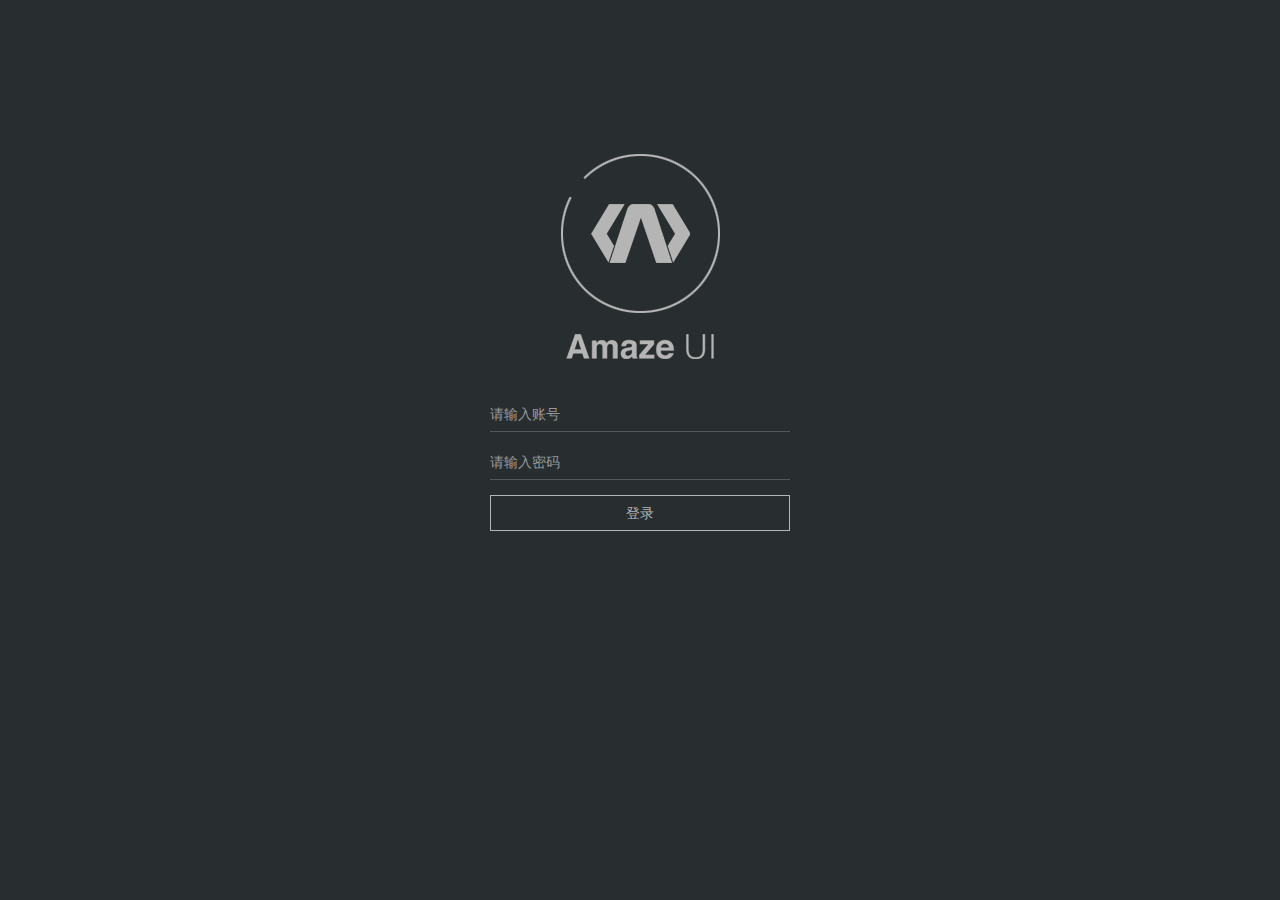
==== commit df20e351: "commit" ====
--- a/login.html
+++ b/login.html
@@ -20,7 +20,7 @@
 
 </head>
 
-<body data-type="login">
+<body data-type="login" >
     <script src="assets/js/theme.js"></script>
     <div class="am-g tpl-g">
         <!-- 风格切换 -->
@@ -28,29 +28,22 @@
         <div class="tpl-login">
             <div class="tpl-login-content">
                 <div class="tpl-login-logo">
-
                 </div>
-
-
-
                 <form class="am-form tpl-form-line-form">
                     <div class="am-form-group">
                         <input type="text" class="tpl-form-input" id="username" placeholder="请输入账号">
-
                     </div>
-
                     <div class="am-form-group">
                         <input type="password" class="tpl-form-input" id="password" placeholder="请输入密码">
+                    </div>
+                    <!--<div class="am-form-group tpl-login-remember-me">-->
+                        <!--<input id="remember-me" type="checkbox">-->
+                        <!--<label for="remember-me">-->
+       <!---->
+                        <!--记住密码-->
+                         <!--</label>-->
 
-                    </div>
-                    <div class="am-form-group tpl-login-remember-me">
-                        <input id="remember-me" type="checkbox">
-                        <label for="remember-me">
-       
-                        记住密码
-                         </label>
-
-                    </div>
+                    <!--</div>-->
 
 
 
@@ -59,7 +52,7 @@
 
                     <div class="am-form-group">
 
-                        <button type="button" class="am-btn am-btn-primary  am-btn-block tpl-btn-bg-color-success  tpl-login-btn">提交</button>
+                        <button type="button" id="login" class="am-btn am-btn-primary  am-btn-block tpl-btn-bg-color-success  tpl-login-btn">登录</button>
 
                     </div>
                 </form>
@@ -70,19 +63,30 @@
     <script src="assets/js/app.js"></script>
 <script>
     $(function () {
-        var username = $("#username").val();
-        var password = $("#password").val();
-        $.ajax({
-            type: 'post',
-            url:'http://192.168.0.117:8081/duty/record/detail',
-            contentType: "application/json",
-            data: JSON.stringify({
-                "id":"1"
-            }),
-            success:function(data){
-                console.log(data);
-            }
-        })
+
+        $("#login").click(function () {
+            var username = $("#username").val();
+            var password = $("#password").val();
+            $.ajax({
+                type: 'post',
+                url:'http://192.168.0.117:9000/users/login',
+                contentType: "application/json",
+                data: JSON.stringify({
+                    "username":username,
+                    "password":password
+                }),
+                success:function(data){
+                    console.log(data);
+                    if (data.success === true){
+                        localStorage.setItem("username",username);
+                        localStorage.setItem("password",password);
+                        window.location.href = "index.html"
+                    } else {
+                        alert(data.message);
+                    }
+                }
+            })
+        });
     })
 </script>
 
